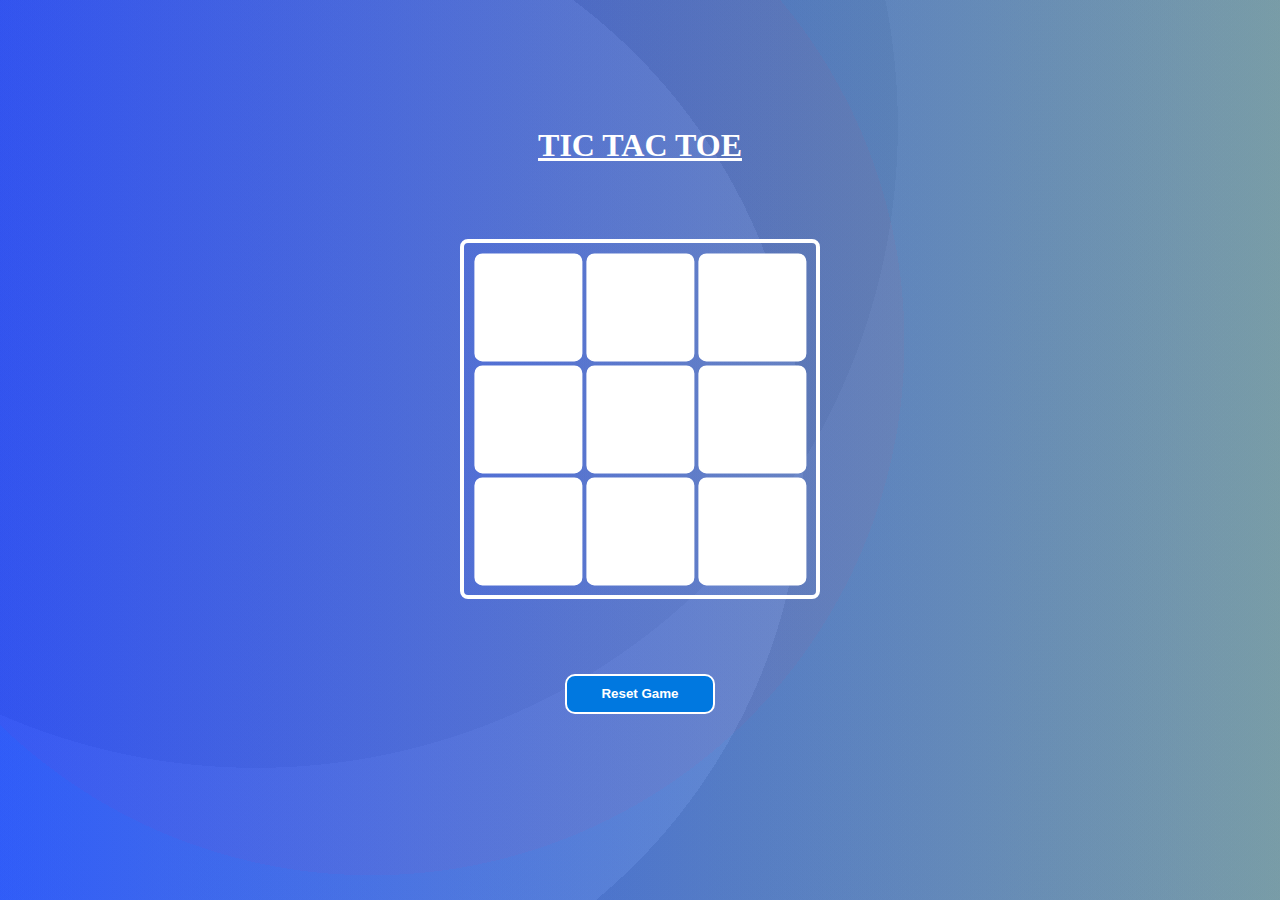
==== index.html @ 169424fe "Update and rename tictactoe.html to index.html" ====
<!DOCTYPE html>
<html lang="en">

<head>
    <meta charset="UTF-8">
    <meta name="viewport" content="width=device-width, initial-scale=1.0">
    <title>Tic Tac Toe</title>
    <link rel="stylesheet" href="style.css">
</head>

<body>
    <div class="canvas">
        <h1><u>TIC TAC TOE</u></h1>
        <div class="container">
            <button class="box"></button>
            <button class="box"></button>
            <button class="box"></button>
            <button class="box"></button>
            <button class="box"></button>
            <button class="box"></button>
            <button class="box"></button>
            <button class="box"></button>
            <button class="box"></button>
        </div>
        <div class="rstbtn">
            <button class="reset">
                Reset Game
            </button>
        </div>
        <div class="winnerAnnouncement"> <h2></h2></div>
    </div>
    <script src="tictactoe.js"></script>
</body>

</html>
---- style.css ----
* {
    margin: 0;
    padding: 0;
    box-sizing: border-box;
    font-family: Cambria, Cochin, Georgia, Times, 'Times New Roman', serif;
    transition: all 0.2s ease;
    border-radius: 10px;
}

html, body {
    height: 100%;
    width: 100%;
}


h1{
    text-align: center;
    color: white;
}
h2{
    text-align: center;
    color: white;
}
body{
    background-image: radial-gradient(circle at 20% 14%, rgba(27, 27, 27,0.05) 0%, rgba(27, 27, 27,0.05) 50%,rgba(126, 126, 126,0.05) 50%, rgba(126, 126, 126,0.05) 100%),radial-gradient(circle at 18% 51%, rgba(248, 248, 248,0.05) 0%, rgba(248, 248, 248,0.05) 50%,rgba(26, 26, 26,0.05) 50%, rgba(26, 26, 26,0.05) 100%),radial-gradient(circle at 29% 38%, rgba(160, 160, 160,0.05) 0%, rgba(160, 160, 160,0.05) 50%,rgba(3,238,255, 0.05) 50%, rgba(3,238,255, 0.05) 100%),linear-gradient(90deg, rgb(35, 74, 255),rgb(132, 161, 173));
    display: flex;
    justify-content: center;
    align-items: center;
}
.container{
    scale: 0.8;
    display: flex;
    justify-content: center;
    align-content: center;
    flex-wrap: wrap;
    border: 5px solid white;
    height: 50vh;
    width: 50vh;
    gap: 5px;
    margin: 30px 0;
}

.box{
    display: flex;
    color: rgb(0, 123, 255);
    font-family: Verdana, Geneva, Tahoma, sans-serif;
    justify-content: center;
    font-weight: 700;
    align-items: center;
    font-size: 2em;
    border: 2px solid white;
    background-color: white;
    height: 15vh;
    width: 15vh;
}
.box:hover{
    color: white;
    background-color: rgba(135, 207, 235, 0.541)
}
.box:active{
    scale: 0.96;
}

.reset{
    border: 2px solid rgb(255, 255, 255);
    background-color: rgb(0, 120, 224);
    color: white;
    height: 40px;
    width: 150px;
    font-weight: 600;
    font-family: 'Lucida Sans', 'Lucida Sans Regular', 'Lucida Grande', 'Lucida Sans Unicode', Geneva, Verdana, sans-serif;
    border: 2px solid;
}

.reset:active{
    scale: 0.95;
}
.rstbtn{
    display: flex;
    justify-content: center;
}
.winnerAnnouncement{
    display: flex;
    align-items: end;
    justify-content: center;

    height: 60px;
}
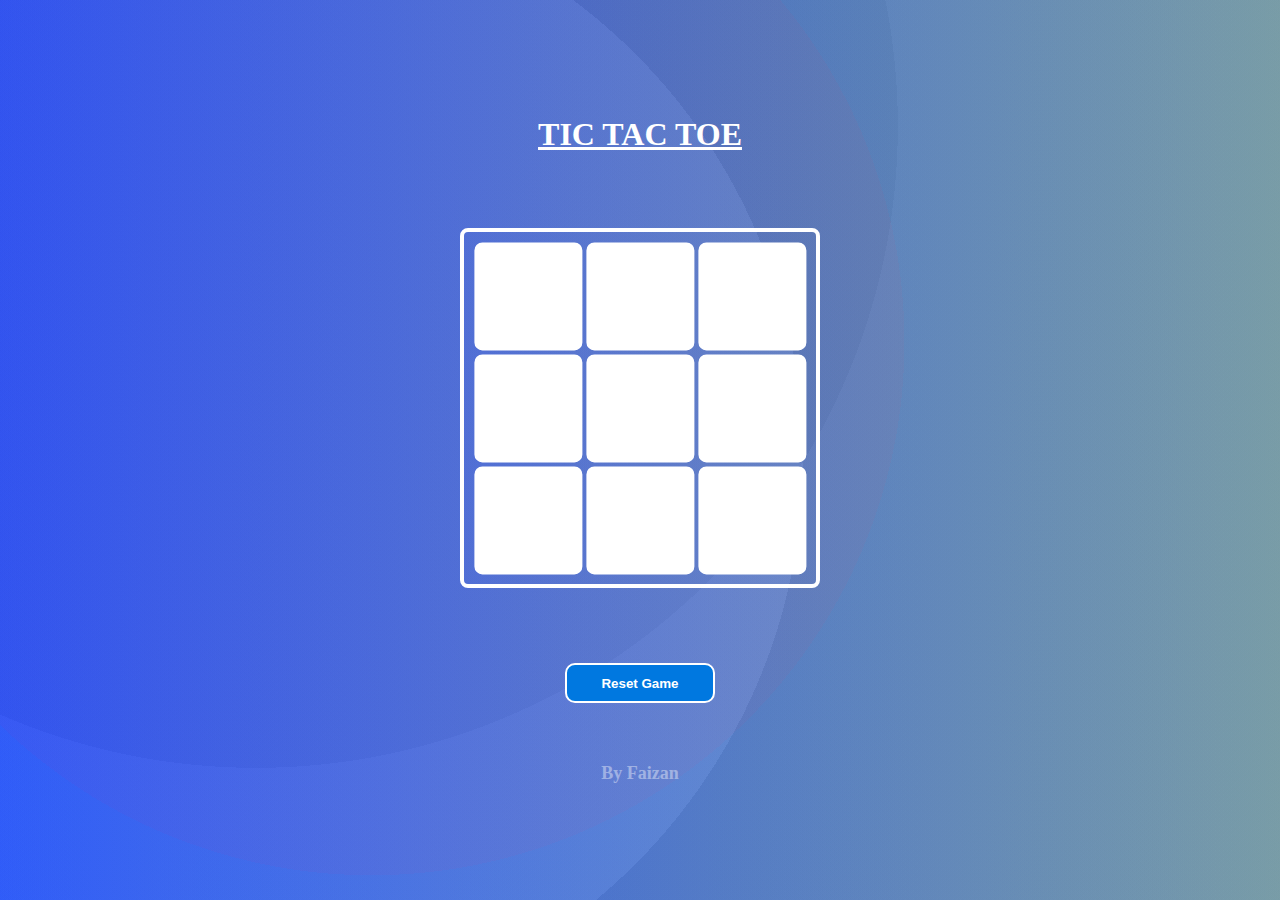
==== commit 9b4b8fd7: "Update index.html" ====
--- a/index.html
+++ b/index.html
@@ -29,6 +29,7 @@
         </div>
         <div class="winnerAnnouncement"> <h2></h2></div>
     </div>
+    <h5>By Faizan</h5>
     <script src="tictactoe.js"></script>
 </body>
 
--- a/style.css
+++ b/style.css
@@ -26,6 +26,7 @@
     display: flex;
     justify-content: center;
     align-items: center;
+    flex-direction: column;
 }
 .container{
     scale: 0.8;
@@ -85,4 +86,15 @@
     justify-content: center;
 
     height: 60px;
-}+}
+
+.winnerclass{
+    background-color: red;
+    color: white;
+}
+
+h5{
+    color: white;
+    opacity: 40%;
+    font-size: large;
+}
